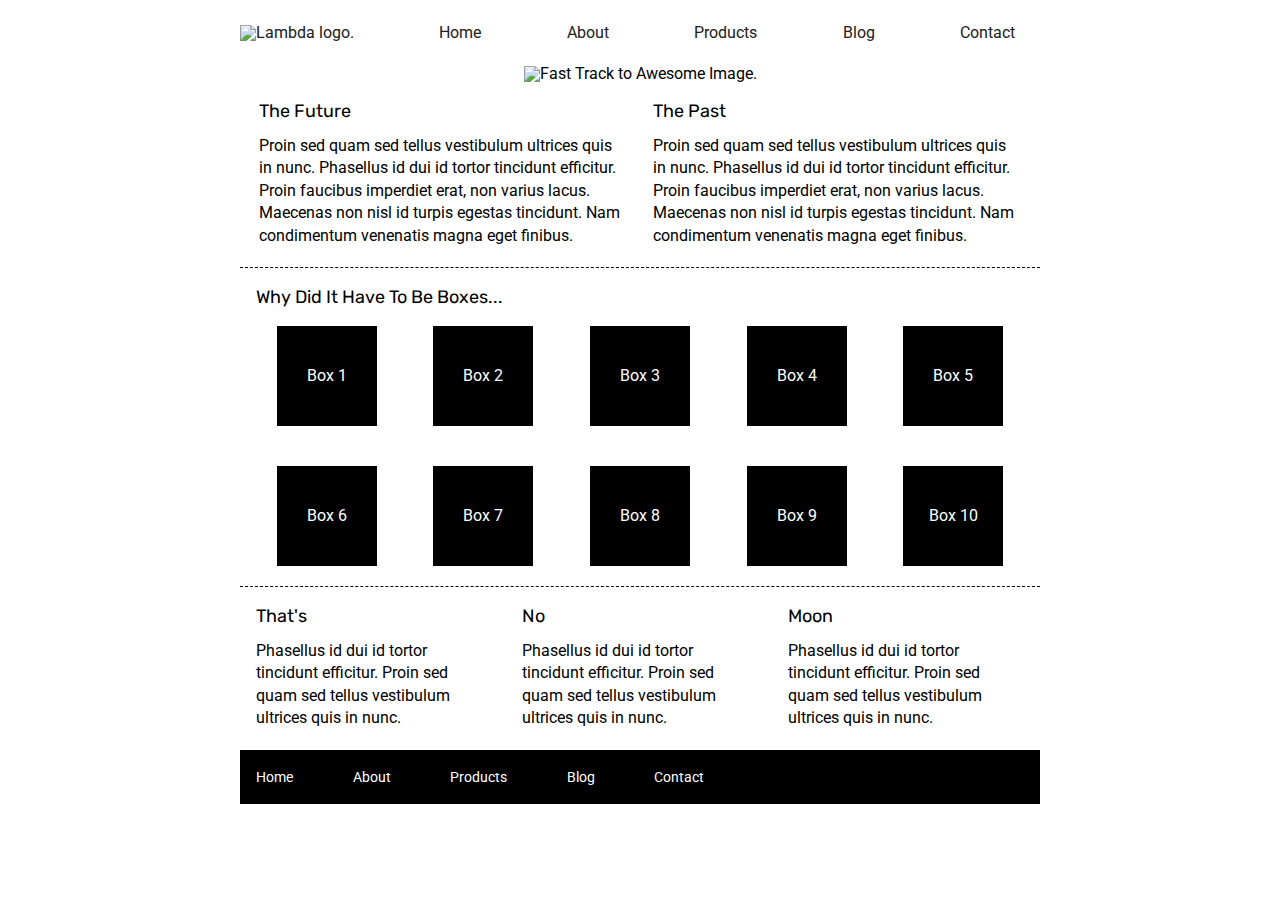
==== index.html @ f81fd67e "Navigation, header image, and top content boxes done." ====
<!doctype html>

<html lang="en">
<head>
  <meta charset="utf-8">

  <title>Sprint Challenge - Home</title>

  <link href="https://fonts.googleapis.com/css?family=Roboto|Rubik" rel="stylesheet">
  <link rel="stylesheet" href="css/index.css">

</head>

<body>
    <div class="container">
        
            <nav class = "navigation">
                    <a href="index.html"><img class="logo" src="img/lambda-black.png" alt="Lambda logo."></a>

                    <a href="#">Home</a>
                    <a href="#">About</a>
                    <a href="#">Products</a>
                    <a href="#">Blog</a>
                    <a href="#contact">Contact</a>
            </nav>
        <header>
                <img class ="imageHeader" src="img/jumbo.jpg" alt="Fast Track to Awesome Image.">

        </header>
   
        <section class="top-content">
            <div class="text-container">
                <h2>The Future</h2>
                <p>Proin sed quam sed tellus vestibulum ultrices quis in nunc. Phasellus id dui id tortor tincidunt efficitur. Proin faucibus imperdiet erat, non varius lacus. Maecenas non nisl id turpis egestas tincidunt. Nam condimentum venenatis magna eget finibus.</p>
            </div>
            <div class="text-container">
                <h2>The Past</h2>
                <p>Proin sed quam sed tellus vestibulum ultrices quis in nunc. Phasellus id dui id tortor tincidunt efficitur. Proin faucibus imperdiet erat, non varius lacus. Maecenas non nisl id turpis egestas tincidunt. Nam condimentum venenatis magna eget finibus.</p>
            </div>
        </section>
        
        <section class="middle-content">
        
            <h2>Why Did It Have To Be Boxes...</h2>
            
            <div class="boxes">
                <div class="box">Box 1</div>
                <div class="box">Box 2</div>
                <div class="box">Box 3</div>
                <div class="box">Box 4</div>
                <div class="box">Box 5</div>
                <div class="box">Box 6</div>
                <div class="box">Box 7</div>
                <div class="box">Box 8</div>
                <div class="box">Box 9</div>
                <div class="box">Box 10</div>
            </div>
        
        </section>

        <section class="bottom-content">

            <div class="text-container">
                <h2>That's</h2>
                <p>Phasellus id dui id tortor tincidunt efficitur. Proin sed quam sed tellus vestibulum ultrices quis in nunc.</p>
            </div>
            <div class="text-container">
                <h2>No</h2>
                <p>Phasellus id dui id tortor tincidunt efficitur. Proin sed quam sed tellus vestibulum ultrices quis in nunc.</p>
            </div>
            <div class="text-container">
                <h2>Moon</h2>
                <p>Phasellus id dui id tortor tincidunt efficitur. Proin sed quam sed tellus vestibulum ultrices quis in nunc.</p>
            </div>

        </section>
        
        <footer>
            <nav>
                <a href="#">Home</a>
                <a href="#">About</a>
                <a href="#">Products</a>
                <a href="#">Blog</a>
                <a href="#">Contact</a>
            </nav>
        </footer>
    </div><!-- container -->        
</body>
</html>
---- css/index.css ----
/* http://meyerweb.com/eric/tools/css/reset/ 
   v2.0 | 20110126
   License: none (public domain)
*/

html, body, div, span, applet, object, iframe,
h1, h2, h3, h4, h5, h6, p, blockquote, pre,
a, abbr, acronym, address, big, cite, code,
del, dfn, em, img, ins, kbd, q, s, samp,
small, strike, strong, sub, sup, tt, var,
b, u, i, center,
dl, dt, dd, ol, ul, li,
fieldset, form, label, legend,
table, caption, tbody, tfoot, thead, tr, th, td,
article, aside, canvas, details, embed, 
figure, figcaption, footer, header, hgroup, 
menu, nav, output, ruby, section, summary,
time, mark, audio, video {
	margin: 0;
	padding: 0;
	border: 0;
	font-size: 100%;
	font: inherit;
	vertical-align: baseline;
}
/* HTML5 display-role reset for older browsers */
article, aside, details, figcaption, figure, 
footer, header, hgroup, menu, nav, section {
	display: block;
}
body {
	line-height: 1;
}
ol, ul {
	list-style: none;
}
blockquote, q {
	quotes: none;
}
blockquote:before, blockquote:after,
q:before, q:after {
	content: '';
	content: none;
}
table {
	border-collapse: collapse;
	border-spacing: 0;
}

* {
    box-sizing: border-box;
}

html, body {
    height: 100%;
    font-family: 'Roboto', sans-serif;
}

h1, h2, h3, h4, h5 {
    font-size: 18px;
    margin-bottom: 15px;
    font-family: 'Rubik', sans-serif;
}

p {
    line-height: 1.4;
}

.container {
    width: 800px;
    margin: 0 auto;
}

.logo{
    display: flex;
    justify-content: flex-start;
}

.navigation {
    text-decoration: none;
    width: 100%;
    display: flex;
    align-items: center;
    padding: 25px 25px 25px 0px;
    justify-content: space-between;
}

.navigation a{
    text-decoration: none;
    color: #202020;
    display: flex;
}

.imageHeader{
    display: flex;
    max-width: 100%;
    justify-content: center;
    justify-items: center;
}

.top-content {
    display: flex;
    flex-wrap: wrap;
    justify-content: space-evenly;
    margin: 20px 0px;
    border-bottom: 1px dashed black;
}

.top-content .text-container {
    width: 48%;
    padding: 0 1%;
    padding-bottom: 20px;  
}

.middle-content {
    margin-bottom: 20px;
    border-bottom: 1px dashed black;
}

.middle-content h2 {
    padding: 0 2%;
    margin-bottom: 0;
}

.middle-content .boxes {
    display: flex;
    flex-wrap: wrap;
    justify-content: space-evenly;
}

.middle-content .boxes .box {
    width: 12.5%;
    height: 100px;
    background: black;
    margin: 20px 2.5%;
    color: white;
    display: flex;
    align-items: center;
    justify-content: center;
}

.bottom-content {
    display: flex;
    margin: 0 2% 20px;
    justify-content: space-around;
}

.bottom-content .text-container {
    padding-right: 4%;
}

.bottom-content .text-container:last-child {
    padding-right: 0;
}

footer {
    width: 100%;
    background: black;
}

footer nav {
    width: 60%;
    display: flex;
    justify-content: space-between;
    align-items: center;
    padding: 20px 2%;
    font-size: 14px;
}

footer nav a {
    color: white;
    text-decoration: none;
}
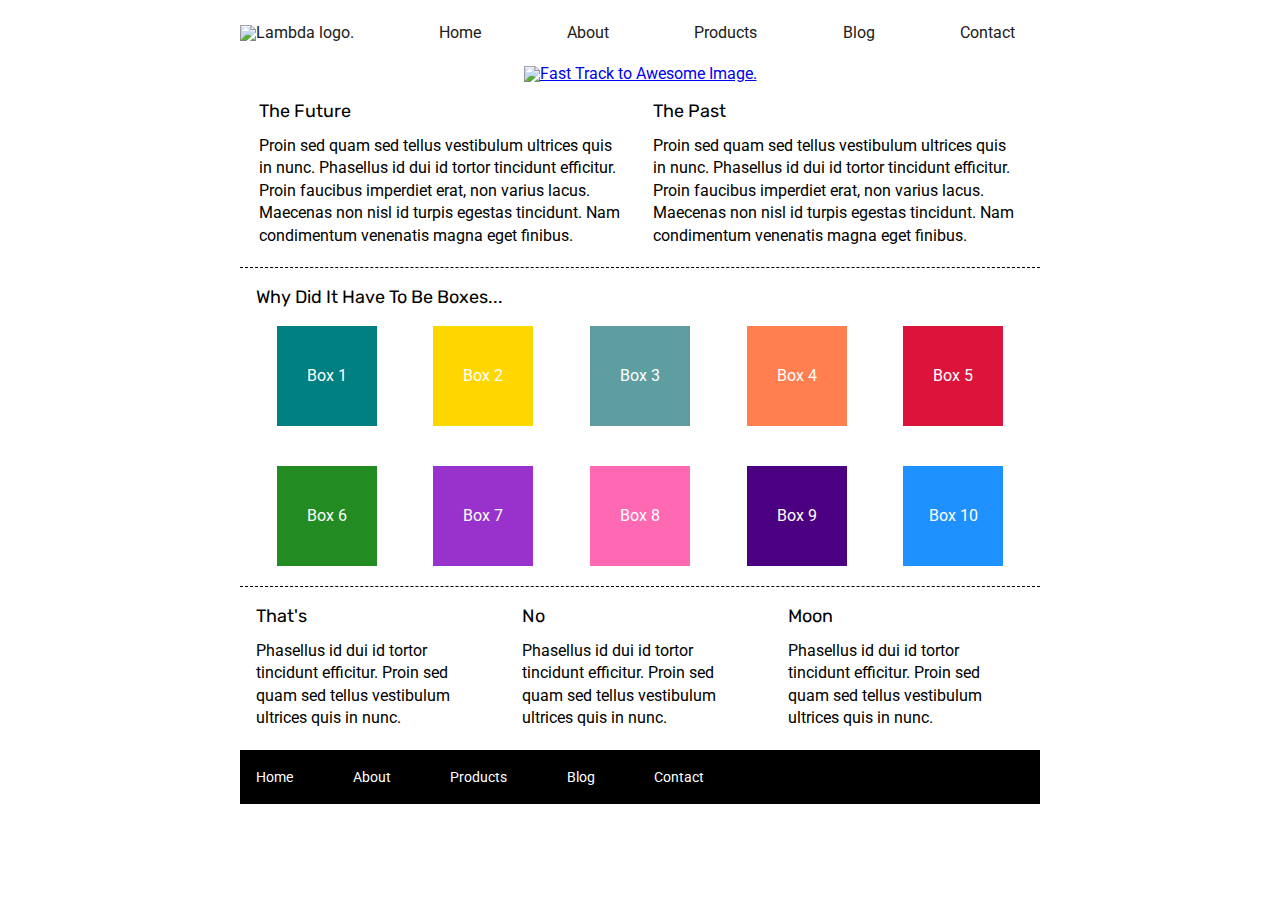
==== commit ab01ae30: "Added navigation in header and footer to About, and boxes colored correctly." ====
--- a/index.html
+++ b/index.html
@@ -18,13 +18,13 @@
                     <a href="index.html"><img class="logo" src="img/lambda-black.png" alt="Lambda logo."></a>
 
                     <a href="#">Home</a>
-                    <a href="#">About</a>
+                    <a href="/about.html">About</a>
                     <a href="#">Products</a>
                     <a href="#">Blog</a>
                     <a href="#contact">Contact</a>
             </nav>
         <header>
-                <img class ="imageHeader" src="img/jumbo.jpg" alt="Fast Track to Awesome Image.">
+                <a href="index.html"><img class ="imageHeader" src="img/jumbo.jpg" alt="Fast Track to Awesome Image."></a>
 
         </header>
    
@@ -44,16 +44,16 @@
             <h2>Why Did It Have To Be Boxes...</h2>
             
             <div class="boxes">
-                <div class="box">Box 1</div>
-                <div class="box">Box 2</div>
-                <div class="box">Box 3</div>
-                <div class="box">Box 4</div>
-                <div class="box">Box 5</div>
-                <div class="box">Box 6</div>
-                <div class="box">Box 7</div>
-                <div class="box">Box 8</div>
-                <div class="box">Box 9</div>
-                <div class="box">Box 10</div>
+                <div class="box" id="box1">Box 1</div>
+                <div class="box" id="box2">Box 2</div>
+                <div class="box" id="box3" >Box 3</div>
+                <div class="box" id="box4">Box 4</div>
+                <div class="box" id="box5">Box 5</div>
+                <div class="box" id="box6">Box 6</div>
+                <div class="box" id="box7">Box 7</div>
+                <div class="box" id="box8">Box 8</div>
+                <div class="box" id="box9">Box 9</div>
+                <div class="box" id="box10">Box 10</div>
             </div>
         
         </section>
@@ -78,7 +78,7 @@
         <footer>
             <nav>
                 <a href="#">Home</a>
-                <a href="#">About</a>
+                <a href="/about.html">About</a>
                 <a href="#">Products</a>
                 <a href="#">Blog</a>
                 <a href="#">Contact</a>
--- a/css/index.css
+++ b/css/index.css
@@ -139,6 +139,37 @@
     justify-content: center;
 }
 
+#box1 {
+   background-color: teal; 
+}
+
+#box2 {
+    background-color: gold; 
+ }
+ #box3 {
+    background-color: cadetblue; 
+ }
+ #box4 {
+    background-color: coral; 
+ }
+ #box5 {
+    background-color: crimson; 
+ }
+ #box6 {
+    background-color: forestgreen; 
+ }
+ #box7 {
+    background-color: darkorchid; 
+ }
+ #box8 {
+    background-color: hotpink; 
+ }
+ #box9 {
+    background-color: indigo; 
+ }
+ #box10 {
+    background-color:dodgerblue; 
+ }
 .bottom-content {
     display: flex;
     margin: 0 2% 20px;
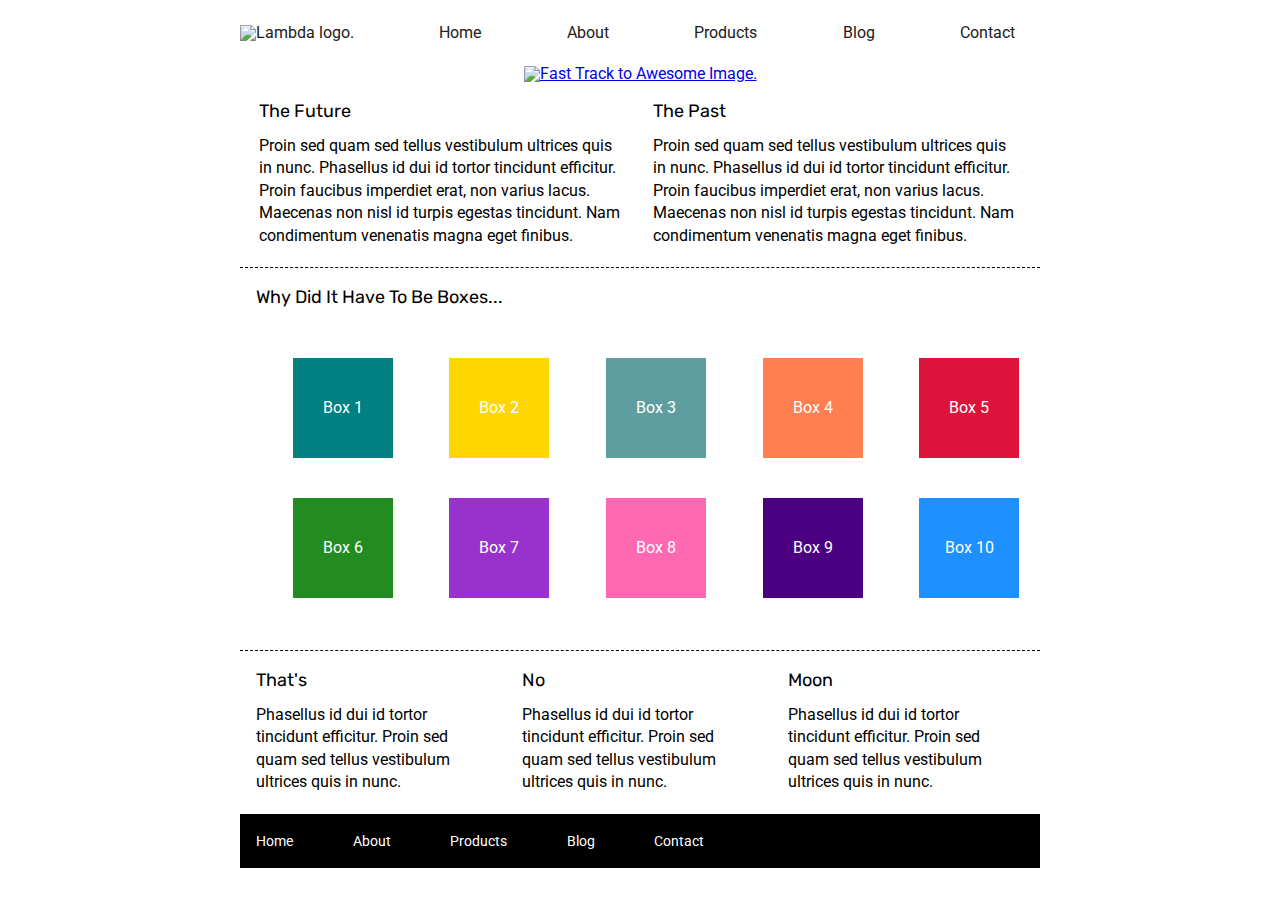
==== commit f691dbeb: "now urls work" ====
--- a/index.html
+++ b/index.html
@@ -18,7 +18,7 @@
                     <a href="index.html"><img class="logo" src="img/lambda-black.png" alt="Lambda logo."></a>
 
                     <a href="#">Home</a>
-                    <a href="/about.html">About</a>
+                    <a href="./about.html">About</a>
                     <a href="#">Products</a>
                     <a href="#">Blog</a>
                     <a href="#contact">Contact</a>
--- a/css/index.css
+++ b/css/index.css
@@ -3,60 +3,152 @@
    License: none (public domain)
 */
 
-html, body, div, span, applet, object, iframe,
-h1, h2, h3, h4, h5, h6, p, blockquote, pre,
-a, abbr, acronym, address, big, cite, code,
-del, dfn, em, img, ins, kbd, q, s, samp,
-small, strike, strong, sub, sup, tt, var,
-b, u, i, center,
-dl, dt, dd, ol, ul, li,
-fieldset, form, label, legend,
-table, caption, tbody, tfoot, thead, tr, th, td,
-article, aside, canvas, details, embed, 
-figure, figcaption, footer, header, hgroup, 
-menu, nav, output, ruby, section, summary,
-time, mark, audio, video {
-	margin: 0;
-	padding: 0;
-	border: 0;
-	font-size: 100%;
-	font: inherit;
-	vertical-align: baseline;
-}
+html,
+body,
+div,
+span,
+applet,
+object,
+iframe,
+h1,
+h2,
+h3,
+h4,
+h5,
+h6,
+p,
+blockquote,
+pre,
+a,
+abbr,
+acronym,
+address,
+big,
+cite,
+code,
+del,
+dfn,
+em,
+img,
+ins,
+kbd,
+q,
+s,
+samp,
+small,
+strike,
+strong,
+sub,
+sup,
+tt,
+var,
+b,
+u,
+i,
+center,
+dl,
+dt,
+dd,
+ol,
+ul,
+li,
+fieldset,
+form,
+label,
+legend,
+table,
+caption,
+tbody,
+tfoot,
+thead,
+tr,
+th,
+td,
+article,
+aside,
+canvas,
+details,
+embed,
+figure,
+figcaption,
+footer,
+header,
+hgroup,
+menu,
+nav,
+output,
+ruby,
+section,
+summary,
+time,
+mark,
+audio,
+video {
+    margin: 0;
+    padding: 0;
+    border: 0;
+    font-size: 100%;
+    font: inherit;
+    vertical-align: baseline;
+}
+
 /* HTML5 display-role reset for older browsers */
-article, aside, details, figcaption, figure, 
-footer, header, hgroup, menu, nav, section {
-	display: block;
-}
+article,
+aside,
+details,
+figcaption,
+figure,
+footer,
+header,
+hgroup,
+menu,
+nav,
+section {
+    display: block;
+}
+
 body {
-	line-height: 1;
-}
-ol, ul {
-	list-style: none;
-}
-blockquote, q {
-	quotes: none;
-}
-blockquote:before, blockquote:after,
-q:before, q:after {
-	content: '';
-	content: none;
-}
+    line-height: 1;
+}
+
+ol,
+ul {
+    list-style: none;
+}
+
+blockquote,
+q {
+    quotes: none;
+}
+
+blockquote:before,
+blockquote:after,
+q:before,
+q:after {
+    content: '';
+    content: none;
+}
+
 table {
-	border-collapse: collapse;
-	border-spacing: 0;
+    border-collapse: collapse;
+    border-spacing: 0;
 }
 
 * {
     box-sizing: border-box;
 }
 
-html, body {
+html,
+body {
     height: 100%;
     font-family: 'Roboto', sans-serif;
 }
 
-h1, h2, h3, h4, h5 {
+h1,
+h2,
+h3,
+h4,
+h5 {
     font-size: 18px;
     margin-bottom: 15px;
     font-family: 'Rubik', sans-serif;
@@ -71,7 +163,7 @@
     margin: 0 auto;
 }
 
-.logo{
+.logo {
     display: flex;
     justify-content: flex-start;
 }
@@ -85,13 +177,13 @@
     justify-content: space-between;
 }
 
-.navigation a{
+.navigation a {
     text-decoration: none;
     color: #202020;
     display: flex;
 }
 
-.imageHeader{
+.imageHeader {
     display: flex;
     max-width: 100%;
     justify-content: center;
@@ -109,7 +201,7 @@
 .top-content .text-container {
     width: 48%;
     padding: 0 1%;
-    padding-bottom: 20px;  
+    padding-bottom: 20px;
 }
 
 .middle-content {
@@ -126,6 +218,8 @@
     display: flex;
     flex-wrap: wrap;
     justify-content: space-evenly;
+    width: 100%;
+    border: none;
 }
 
 .middle-content .boxes .box {
@@ -140,36 +234,45 @@
 }
 
 #box1 {
-   background-color: teal; 
+    background-color: teal;
 }
 
 #box2 {
-    background-color: gold; 
- }
- #box3 {
-    background-color: cadetblue; 
- }
- #box4 {
-    background-color: coral; 
- }
- #box5 {
-    background-color: crimson; 
- }
- #box6 {
-    background-color: forestgreen; 
- }
- #box7 {
-    background-color: darkorchid; 
- }
- #box8 {
-    background-color: hotpink; 
- }
- #box9 {
-    background-color: indigo; 
- }
- #box10 {
-    background-color:dodgerblue; 
- }
+    background-color: gold;
+}
+
+#box3 {
+    background-color: cadetblue;
+}
+
+#box4 {
+    background-color: coral;
+}
+
+#box5 {
+    background-color: crimson;
+}
+
+#box6 {
+    background-color: forestgreen;
+}
+
+#box7 {
+    background-color: darkorchid;
+}
+
+#box8 {
+    background-color: hotpink;
+}
+
+#box9 {
+    background-color: indigo;
+}
+
+#box10 {
+    background-color: dodgerblue;
+}
+
 .bottom-content {
     display: flex;
     margin: 0 2% 20px;
@@ -201,4 +304,73 @@
 footer nav a {
     color: white;
     text-decoration: none;
+}
+
+/** Index specific and header/footer css above **/
+.header-about {
+    margin: 0px 0px 25px 0px;
+}
+
+.about-top-content {
+    margin: 0px 0px 25px 0px;
+    border-bottom: 1px dashed;
+    padding: 0px 0px 25px 0px;
+    text-align: justify;
+}
+
+.about-header {
+    font-size: 18px;
+}
+
+.about-paragraph {
+    width: 90%;
+}
+
+.all-boxes {
+    display: flex;
+    flex-flow: row wrap;
+    width: 800px;
+    padding: 0px 0px 0px 0px;
+}
+
+.boxes {
+    width: 340px;
+    margin: 0px 5% 0px 2%;
+    padding: 4% 0% 4% 0%;
+    border-bottom: 1px dashed;
+}
+
+h3.boxes-header {
+    font-size: 18px;
+    margin: 15px 0px 20px 0px;
+}
+
+a.boxes-button {
+    border: 1px solid black;
+    border-radius: 5px;
+    text-decoration: none;
+    color: black;
+    font-size: 15px;
+    padding: 5px 10px 5px 10px;
+}
+
+p.boxes-text {
+    margin: 25px 0px;
+}
+
+#bottom-box1 #bottom-box2 {
+    margin: 1px 1px 1px 1px;
+}
+
+img.boxes-images {
+    max-width: 100%;
+}
+
+.about-bottom-content {
+    width: 800px;
+    padding: 0% 0% 5% 2%;
+}
+
+h3.about-bottom {
+    margin-top: 4%;
 }